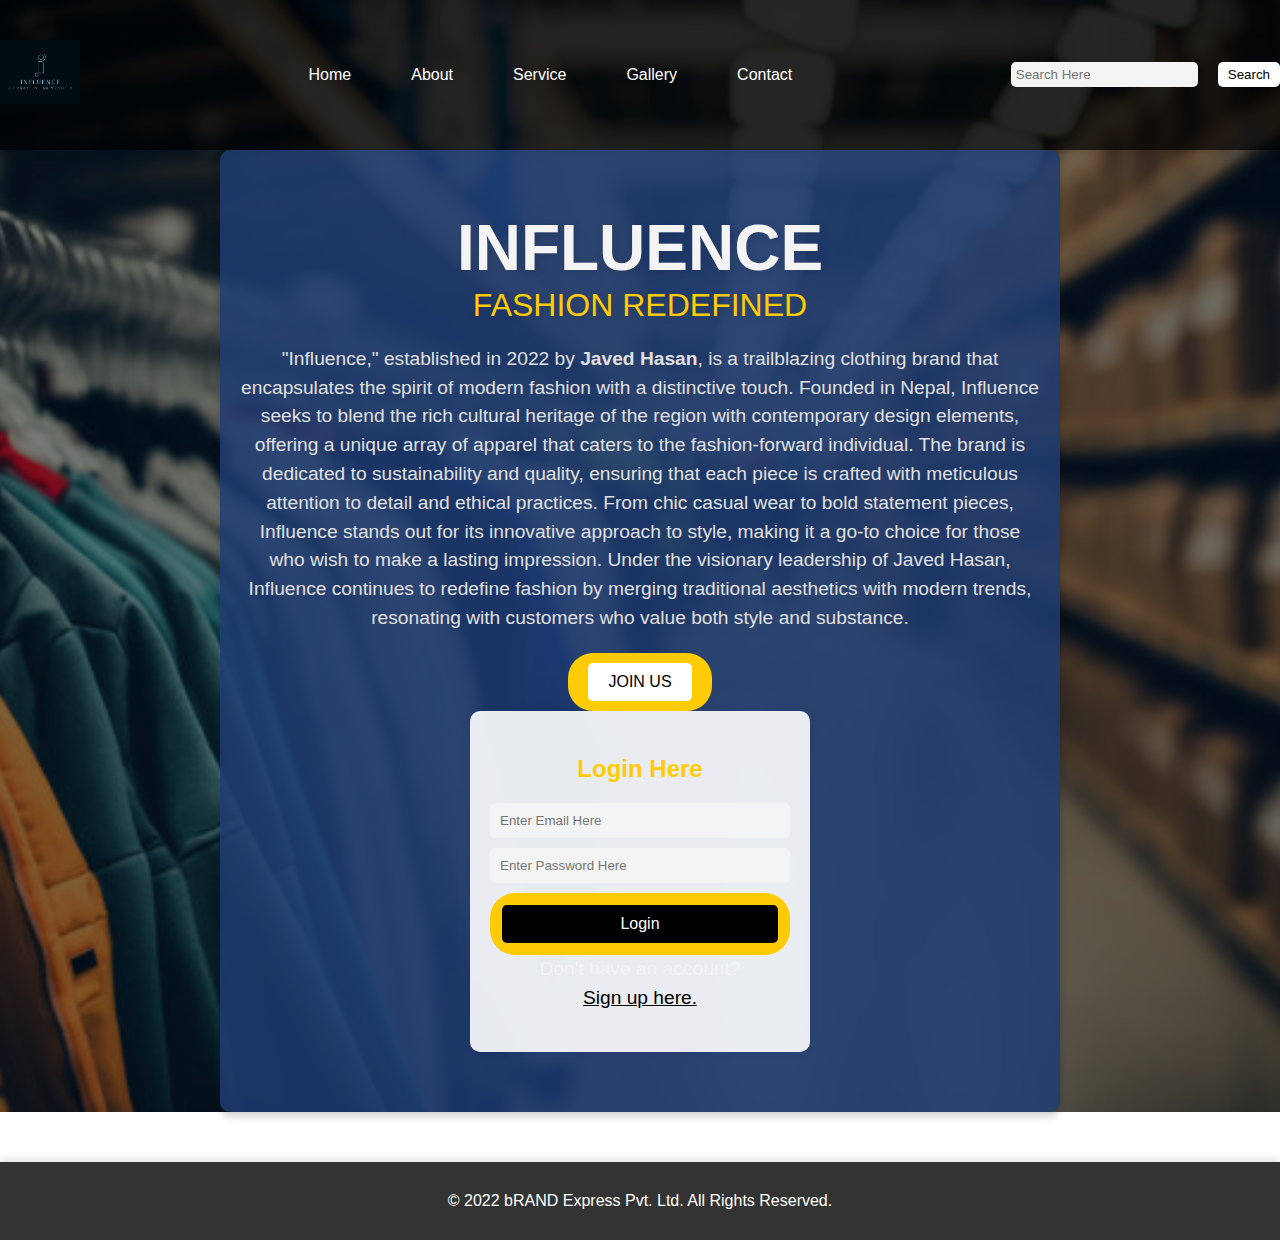
==== index.html @ d0e20061 "Add files via upload" ====
<!DOCTYPE html>
<html lang="en">
<head>
    <meta charset="UTF-8">
    <meta name="viewport" content="width=device-width, initial-scale=1.0">
    <title>Influence - Fashion Redefined</title>
    <link rel="stylesheet" href="style.css">
    <link rel="icon" href="ICON.png" class="rotating">
    <style>
        /* Define the keyframes for the rotating animation */
        @keyframes rotate {
            from {
                transform: rotate(0deg);
            }
            to {
                transform: rotate(360deg);
            }
        }

        /* Apply the animation to the rotating class */
        .rotating {
            animation: rotate 4s linear infinite;
        }

        /* Main background image styling */
        .main {
            background: url('bg1.jpeg') no-repeat center center/cover;
            position: relative;
            min-height: 100vh;
            color: #fff;
            display: flex;
            flex-direction: column;
            justify-content: center;
            align-items: center;
        }

        .navbar, .content, .footer {
            position: relative;
            z-index: 2;
        }

        /* Add a dark overlay for better text visibility */
        .main::before {
            content: '';
            position: absolute;
            top: 0;
            left: 0;
            width: 100%;
            height: 100%;
            background: rgba(0, 0, 0, 0.5); /* Black with 50% opacity */
            z-index: 1;
        }

        /* Navigation Bar */
        .navbar {
            display: flex;
            justify-content: space-between;
            align-items: center;
            width: 100%;
            padding: 20px;
            background: rgba(0, 0, 0, 0.7);
        }

        .logo img {
            width: 100px;
            height: auto;
            animation: none; /* Disable logo rotation in the navbar */
        }

        .menu ul {
            list-style: none;
            display: flex;
            gap: 20px;
            padding: 0;
            margin: 0;
        }

        .menu ul li a {
            font-size: 1em;
            font-weight: 500;
            color: #fff;
            padding: 5px 10px;
            transition: background 0.3s, color 0.3s;
            border-radius: 5px;
        }

        .menu ul li a:hover {
            background: #fff;
            color: #000;
        }

        .search {
            display: flex;
            align-items: center;
        }

        .srch {
            padding: 5px;
            border: none;
            border-radius: 5px;
            outline: none;
        }

        .btn {
            padding: 5px 10px;
            margin-left: 10px;
            background: #fff;
            color: #000;
            border: none;
            border-radius: 5px;
            cursor: pointer;
            transition: background 0.3s, color 0.3s;
        }

        .btn:hover {
            background: #000;
            color: #fff;
        }

        /* Content */
        .content {
            max-width: 800px;
            margin: 0 auto;
            text-align: center;
            z-index: 2;
        }

        .content h2 {
            font-size: 4em;
            margin: 0 0 20px;
            text-transform: uppercase;
            font-weight: 700;
            line-height: 1.2;
        }

        .content h2 span {
            font-size: 0.5em;
            font-weight: 400;
            display: block;
        }

        .content p {
            font-size: 1.2em;
            margin: 0 0 20px;
            line-height: 1.5;
        }

        .content .cn a {
            display: inline-block;
            padding: 10px 20px;
            background: #fff;
            color: #000;
            text-transform: uppercase;
            font-weight: 500;
            border-radius: 5px;
            transition: background 0.3s, color 0.3s;
        }

        .content .cn a:hover {
            background: #000;
            color: #fff;
        }

        /* Form */
        .form {
            max-width: 300px;
            margin: 0 auto;
            text-align: left;
            background: rgba(255, 255, 255, 0.9);
            padding: 20px;
            border-radius: 10px;
            color: #000;
            box-shadow: 0 0 10px rgba(0, 0, 0, 0.1);
        }

        .form h3 {
            font-size: 1.5em;
            margin-bottom: 20px;
            text-align: center;
        }

        .form input[type="email"],
        .form input[type="password"] {
            width: 100%;
            padding: 10px;
            margin-bottom: 10px;
            border: none;
            border-radius: 5px;
            outline: none;
        }

        .form .btnn a {
            display: block;
            text-align: center;
            padding: 10px 0;
            background: #000;
            color: #fff;
            border-radius: 5px;
            transition: background 0.3s, color 0.3s;
        }

        .form .btnn a:hover {
            background: #fff;
            color: #000;
        }

        .form .link a {
            color: #000;
            text-decoration: underline;
        }

        /* Footer */
        footer {
            background: #333;
            color: #fff;
            text-align: center;
            padding: 10px 0;
            position: relative;
            z-index: 2;
        }
    </style>
</head>
<body>
    <div class="main">
        <div class="navbar">
            <div class="icon">
                <h2 class="logo"><img src="ICON.png" alt="Logo"></h2>
            </div>
            <div class="menu">
                <ul>
                    <li><a href="#">Home</a></li>
                    <li><a href="about.html" target="_blank">About</a></li>
                    <li><a href="service.html" target="_blank">Service</a></li>
                    <li><a href="gallery.html" target="_blank">Gallery</a></li>
                    <li><a href="contact.html" target="_blank">Contact</a></li>
                </ul>
            </div>
            <div class="search">
                <input class="srch" type="search" placeholder="Search Here">
                <a href="#"><button class="btn">Search</button></a>
            </div>
        </div>
        <div class="content">
            <h2>Influence<br><span>Fashion Redefined</span></h2>
            <p class="par">
                "Influence," established in 2022 by <strong>Javed Hasan</strong>, is a trailblazing clothing brand that encapsulates the spirit of modern fashion with a distinctive touch. Founded in Nepal, Influence seeks to blend the rich cultural heritage of the region with contemporary design elements, offering a unique array of apparel that caters to the fashion-forward individual. The brand is dedicated to sustainability and quality, ensuring that each piece is crafted with meticulous attention to detail and ethical practices. From chic casual wear to bold statement pieces, Influence stands out for its innovative approach to style, making it a go-to choice for those who wish to make a lasting impression. Under the visionary leadership of Javed Hasan, Influence continues to redefine fashion by merging traditional aesthetics with modern trends, resonating with customers who value both style and substance.
            </p>
            <button class="cn"><a href="signup.html" target="_blank">Join Us</a></button>
            <div class="form">
                <h3>Login Here</h3>
                <input type="email" name="email" placeholder="Enter Email Here">
                <input type="password" placeholder="Enter Password Here">
                <button class="btnn"><a href="#">Login</a></button>
                <p class="link">Don't have an account?<br><a href="signup.html" target="_blank">Sign up here.</a></p>
            </div>
        </div>
    </div>
    <footer>
        <div class="container">
            <p>&copy; 2022 bRAND Express Pvt. Ltd. All Rights Reserved.</p>
        </div>
    </footer>
</body>
</html>
---- style.css ----
/* General styling */
body {
    font-family: 'Arial', sans-serif;
    margin: 0;
    padding: 0;
    background: url('fashion-background.jpg') no-repeat center center fixed; /* Updated to use a fashion-related background image */
    background-size: cover; /* Ensure the background covers the whole page */
    color: #f4f4f4;
}

.container {
    max-width: 1200px;
    margin: 0 auto;
    padding: 20px;
}

/* Navbar styling */
.navbar {
    display: flex;
    justify-content: space-between;
    align-items: center;
    padding: 15px 30px;
    background: rgba(30, 60, 114, 0.8); /* Added transparency for better integration with the background */
    position: sticky;
    top: 0;
    z-index: 1000;
    box-shadow: 0 4px 8px rgba(0, 0, 0, 0.1);
}

.icon {
    display: flex;
    align-items: center;
    transition: transform 0.3s ease; /* Added transition for smooth animation */
}

.icon:hover {
    transform: rotate(180deg); /* Rotate 180 degrees on hover */
}

.logo img {
    max-width: 80px;
    height: auto;
    margin-right: 10px;
}

.menu ul {
    list-style: none;
    display: flex;
    gap: 15px;
}

.menu ul li {
    padding: 10px;
}

.menu ul li a {
    text-decoration: none;
    color: #f4f4f4;
    font-size: 1em;
    font-weight: bold;
    transition: color 0.3s ease;
}

.menu ul li a:hover {
    color: #ffcb05;
}

.search {
    display: flex;
    align-items: center;
}

.srch {
    padding: 10px;
    border-radius: 25px;
    border: 1px solid #ccc;
    outline: none;
    margin-right: 10px;
    background: #f4f4f4;
    color: #121212;
    transition: border-color 0.3s ease;
}

.srch:focus {
    border-color: #ffcb05;
}

.btn {
    background-color: #ffcb05;
    color: #121212;
    border: none;
    border-radius: 25px;
    padding: 10px 20px;
    cursor: pointer;
    transition: background-color 0.3s ease, transform 0.3s ease;
}

.btn:hover {
    background-color: #ffa500;
    transform: translateY(-2px);
}

/* Content styling */
.content {
    text-align: center;
    padding: 60px 20px;
    background: rgba(30, 60, 114, 0.85); /* Updated background with transparency */
    box-shadow: 0 4px 8px rgba(0, 0, 0, 0.2);
    border-radius: 10px;
    margin: 50px 20px;
}

.content h2 {
    font-size: 3em;
    line-height: 1.2;
    color: #f4f4f4;
    margin-bottom: 20px;
    text-shadow: 2px 2px 8px rgba(0, 0, 0, 0.1);
}

.content h2 span {
    color: #ffcb05;
}

.par {
    font-size: 1.2em;
    line-height: 1.5;
    margin: 20px 0;
    color: #e0e0e0;
}

.cn {
    background-color: #ffcb05;
    color: #121212;
    padding: 10px 20px;
    border: none;
    border-radius: 25px;
    cursor: pointer;
    font-size: 1em;
    transition: background-color 0.3s ease, transform 0.3s ease;
}

.cn a {
    text-decoration: none;
    color: inherit;
}

.cn:hover {
    background-color: #ffa500;
    transform: translateY(-2px);
}

/* Form styling */
.form {
    background: rgba(46, 58, 89, 0.9); /* Adjusted color with more transparency */
    padding: 30px;
    border-radius: 10px;
    margin: 50px auto;
    max-width: 400px;
    text-align: left;
    box-shadow: 0 4px 8px rgba(0, 0, 0, 0.1);
}

.form h3 {
    margin-bottom: 20px;
    font-size: 1.5em;
    color: #ffcb05;
    text-align: center;
}

.form input {
    width: calc(100% - 20px);
    padding: 12px;
    margin-bottom: 20px;
    border: none;
    border-radius: 5px;
    background: #f4f4f4;
    color: #121212;
    box-sizing: border-box;
    outline: none;
    transition: background-color 0.3s ease, border 0.3s ease;
}

.form input:focus {
    background-color: #e0e0e0;
    border: 1px solid #ffcb05;
}

.btnn {
    width: 100%;
    padding: 12px;
    background-color: #ffcb05;
    border: none;
    border-radius: 25px;
    cursor: pointer;
    text-align: center;
    display: block;
    color: #121212;
    font-size: 1em;
    transition: background-color 0.3s ease, transform 0.3s ease;
}

.btnn a {
    text-decoration: none;
    color: inherit;
}

.btnn:hover {
    background-color: #ffa500;
    transform: translateY(-2px);
}

.link {
    font-size: 1em;
    margin-top: 20px;
    text-align: center;
    color: #f4f4f4;
}

.link a {
    color: #ffcb05;
    text-decoration: none;
}

.link a:hover {
    text-decoration: underline;
}

.liw {
    margin-top: 20px;
    font-size: 1em;
    color: #f4f4f4;
}

/* Footer styling */
footer {
    background: rgba(30, 60, 114, 0.8); /* Updated background with transparency */
    color: #fff;
    text-align: center;
    padding: 20px 0;
    margin-top: 50px;
    box-shadow: 0 -4px 8px rgba(0, 0, 0, 0.1);
}

footer p {
    margin: 0;
    font-size: 1em;
}
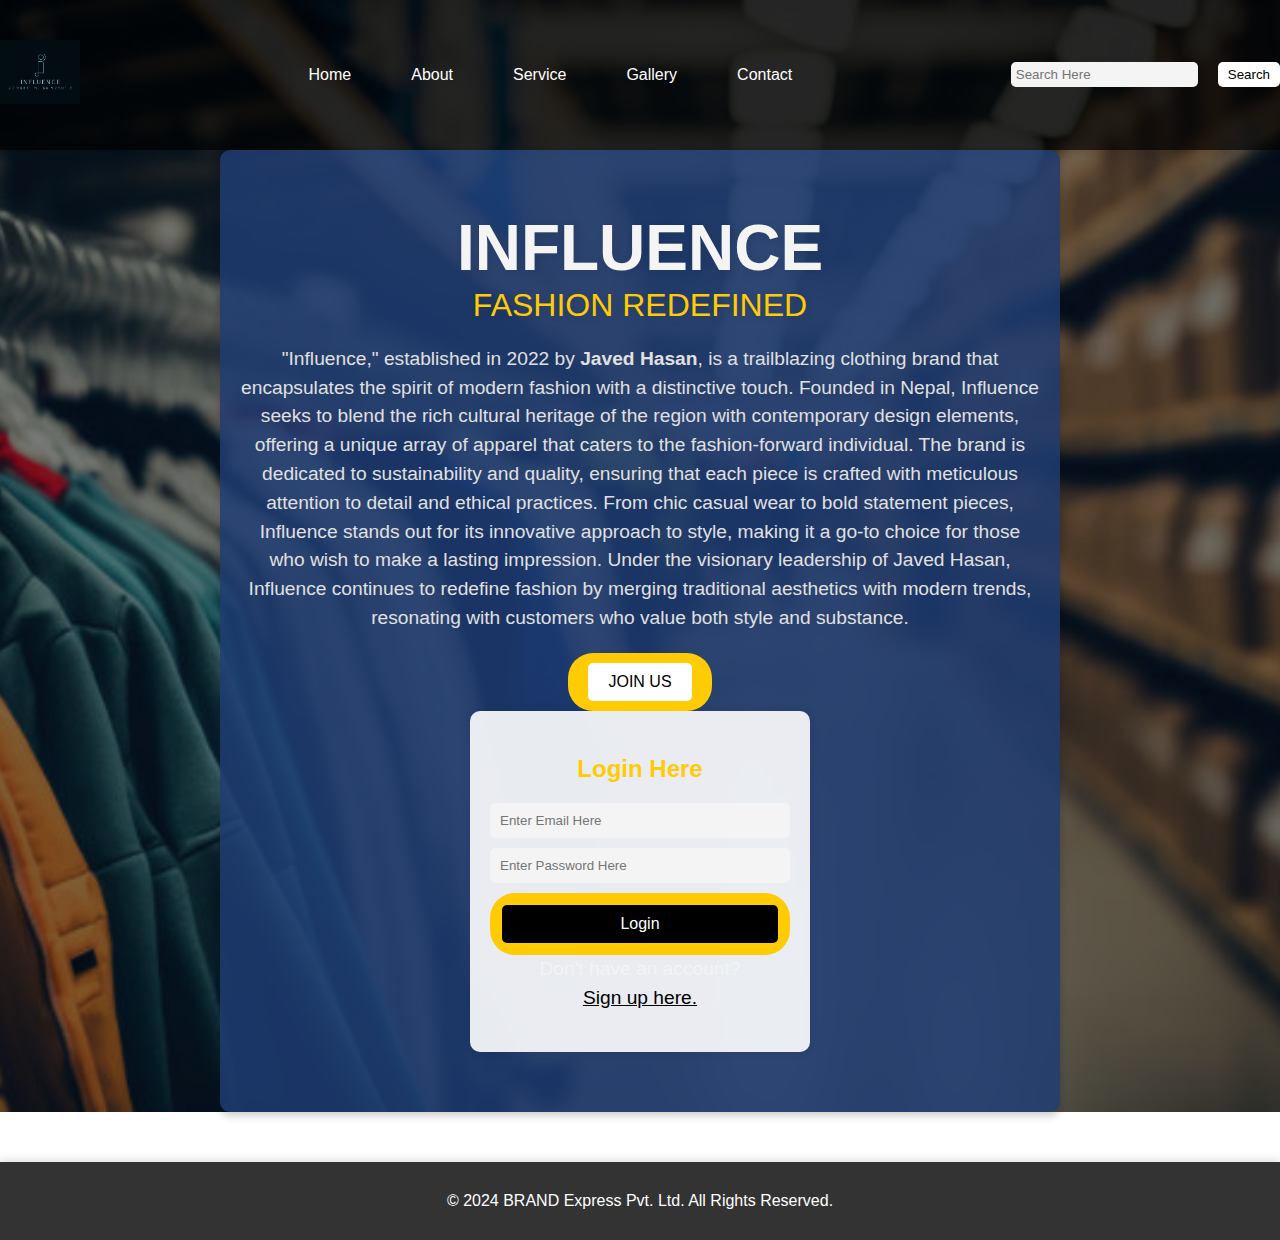
==== commit 1a2c039f: "CHANGED FOOTER TEXT.html" ====
--- a/index.html
+++ b/index.html
@@ -229,7 +229,7 @@
             <div class="menu">
                 <ul>
                     <li><a href="#">Home</a></li>
-                    <li><a href="about.html" target="_blank">About</a></li>
+                    <li><a href="about.html">About</a></li>
                     <li><a href="service.html" target="_blank">Service</a></li>
                     <li><a href="gallery.html" target="_blank">Gallery</a></li>
                     <li><a href="contact.html" target="_blank">Contact</a></li>
@@ -257,7 +257,7 @@
     </div>
     <footer>
         <div class="container">
-            <p>&copy; 2022 bRAND Express Pvt. Ltd. All Rights Reserved.</p>
+            <p>&copy; 2024 BRAND Express Pvt. Ltd. All Rights Reserved.</p>
         </div>
     </footer>
 </body>
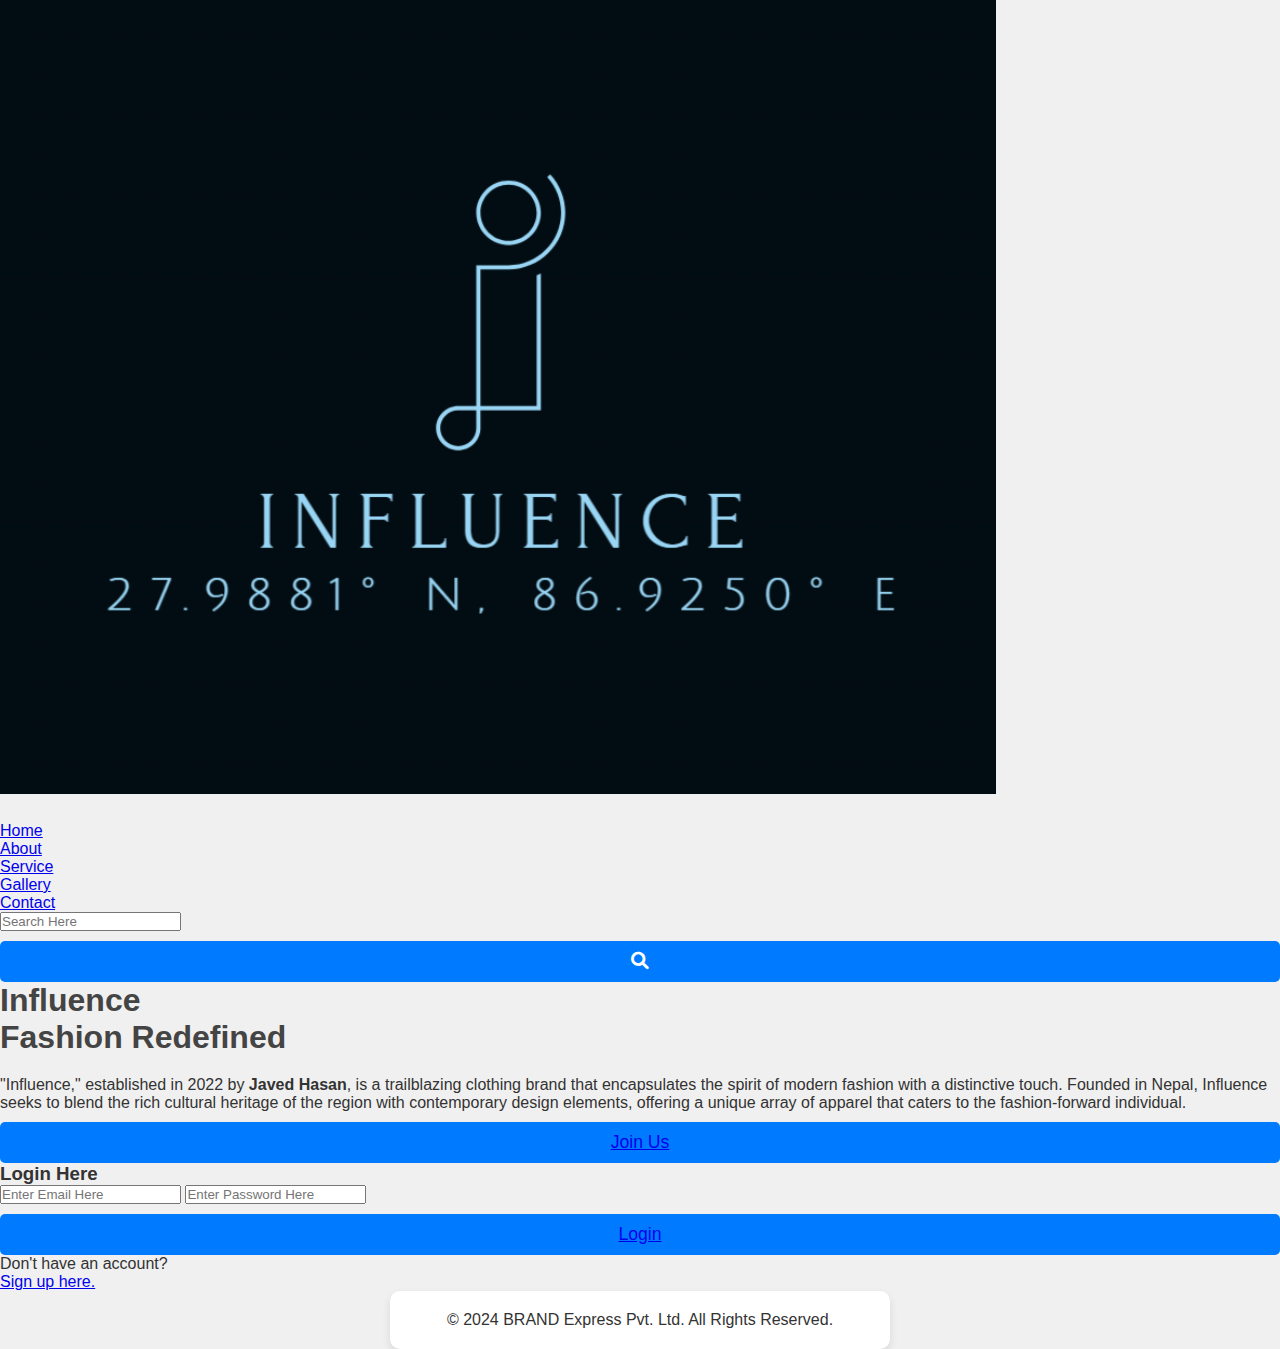
==== commit c5ca3f05: "Update  the fonts desgingindex.html" ====
--- a/index.html
+++ b/index.html
@@ -6,252 +6,41 @@
     <title>Influence - Fashion Redefined</title>
     <link rel="stylesheet" href="style.css">
     <link rel="icon" href="ICON.png" class="rotating">
-    <style>
-        /* Define the keyframes for the rotating animation */
-        @keyframes rotate {
-            from {
-                transform: rotate(0deg);
-            }
-            to {
-                transform: rotate(360deg);
-            }
-        }
-
-        /* Apply the animation to the rotating class */
-        .rotating {
-            animation: rotate 4s linear infinite;
-        }
-
-        /* Main background image styling */
-        .main {
-            background: url('bg1.jpeg') no-repeat center center/cover;
-            position: relative;
-            min-height: 100vh;
-            color: #fff;
-            display: flex;
-            flex-direction: column;
-            justify-content: center;
-            align-items: center;
-        }
-
-        .navbar, .content, .footer {
-            position: relative;
-            z-index: 2;
-        }
-
-        /* Add a dark overlay for better text visibility */
-        .main::before {
-            content: '';
-            position: absolute;
-            top: 0;
-            left: 0;
-            width: 100%;
-            height: 100%;
-            background: rgba(0, 0, 0, 0.5); /* Black with 50% opacity */
-            z-index: 1;
-        }
-
-        /* Navigation Bar */
-        .navbar {
-            display: flex;
-            justify-content: space-between;
-            align-items: center;
-            width: 100%;
-            padding: 20px;
-            background: rgba(0, 0, 0, 0.7);
-        }
-
-        .logo img {
-            width: 100px;
-            height: auto;
-            animation: none; /* Disable logo rotation in the navbar */
-        }
-
-        .menu ul {
-            list-style: none;
-            display: flex;
-            gap: 20px;
-            padding: 0;
-            margin: 0;
-        }
-
-        .menu ul li a {
-            font-size: 1em;
-            font-weight: 500;
-            color: #fff;
-            padding: 5px 10px;
-            transition: background 0.3s, color 0.3s;
-            border-radius: 5px;
-        }
-
-        .menu ul li a:hover {
-            background: #fff;
-            color: #000;
-        }
-
-        .search {
-            display: flex;
-            align-items: center;
-        }
-
-        .srch {
-            padding: 5px;
-            border: none;
-            border-radius: 5px;
-            outline: none;
-        }
-
-        .btn {
-            padding: 5px 10px;
-            margin-left: 10px;
-            background: #fff;
-            color: #000;
-            border: none;
-            border-radius: 5px;
-            cursor: pointer;
-            transition: background 0.3s, color 0.3s;
-        }
-
-        .btn:hover {
-            background: #000;
-            color: #fff;
-        }
-
-        /* Content */
-        .content {
-            max-width: 800px;
-            margin: 0 auto;
-            text-align: center;
-            z-index: 2;
-        }
-
-        .content h2 {
-            font-size: 4em;
-            margin: 0 0 20px;
-            text-transform: uppercase;
-            font-weight: 700;
-            line-height: 1.2;
-        }
-
-        .content h2 span {
-            font-size: 0.5em;
-            font-weight: 400;
-            display: block;
-        }
-
-        .content p {
-            font-size: 1.2em;
-            margin: 0 0 20px;
-            line-height: 1.5;
-        }
-
-        .content .cn a {
-            display: inline-block;
-            padding: 10px 20px;
-            background: #fff;
-            color: #000;
-            text-transform: uppercase;
-            font-weight: 500;
-            border-radius: 5px;
-            transition: background 0.3s, color 0.3s;
-        }
-
-        .content .cn a:hover {
-            background: #000;
-            color: #fff;
-        }
-
-        /* Form */
-        .form {
-            max-width: 300px;
-            margin: 0 auto;
-            text-align: left;
-            background: rgba(255, 255, 255, 0.9);
-            padding: 20px;
-            border-radius: 10px;
-            color: #000;
-            box-shadow: 0 0 10px rgba(0, 0, 0, 0.1);
-        }
-
-        .form h3 {
-            font-size: 1.5em;
-            margin-bottom: 20px;
-            text-align: center;
-        }
-
-        .form input[type="email"],
-        .form input[type="password"] {
-            width: 100%;
-            padding: 10px;
-            margin-bottom: 10px;
-            border: none;
-            border-radius: 5px;
-            outline: none;
-        }
-
-        .form .btnn a {
-            display: block;
-            text-align: center;
-            padding: 10px 0;
-            background: #000;
-            color: #fff;
-            border-radius: 5px;
-            transition: background 0.3s, color 0.3s;
-        }
-
-        .form .btnn a:hover {
-            background: #fff;
-            color: #000;
-        }
-
-        .form .link a {
-            color: #000;
-            text-decoration: underline;
-        }
-
-        /* Footer */
-        footer {
-            background: #333;
-            color: #fff;
-            text-align: center;
-            padding: 10px 0;
-            position: relative;
-            z-index: 2;
-        }
-    </style>
+    <!-- Font Awesome for icons -->
+    <link rel="stylesheet" href="https://cdnjs.cloudflare.com/ajax/libs/font-awesome/6.0.0-beta3/css/all.min.css">
 </head>
 <body>
     <div class="main">
         <div class="navbar">
             <div class="icon">
-                <h2 class="logo"><img src="ICON.png" alt="Logo"></h2>
+                <h2 class="logo"><img src="ICON.png" alt="Influence Logo"></h2>
             </div>
             <div class="menu">
                 <ul>
                     <li><a href="#">Home</a></li>
                     <li><a href="about.html">About</a></li>
-                    <li><a href="service.html" target="_blank">Service</a></li>
-                    <li><a href="gallery.html" target="_blank">Gallery</a></li>
-                    <li><a href="contact.html" target="_blank">Contact</a></li>
+                    <li><a href="service.html">Service</a></li>
+                    <li><a href="gallery.html">Gallery</a></li>
+                    <li><a href="contact.html">Contact</a></li>
                 </ul>
             </div>
             <div class="search">
                 <input class="srch" type="search" placeholder="Search Here">
-                <a href="#"><button class="btn">Search</button></a>
+                <button class="btn"><i class="fas fa-search"></i></button>
             </div>
         </div>
         <div class="content">
             <h2>Influence<br><span>Fashion Redefined</span></h2>
             <p class="par">
-                "Influence," established in 2022 by <strong>Javed Hasan</strong>, is a trailblazing clothing brand that encapsulates the spirit of modern fashion with a distinctive touch. Founded in Nepal, Influence seeks to blend the rich cultural heritage of the region with contemporary design elements, offering a unique array of apparel that caters to the fashion-forward individual. The brand is dedicated to sustainability and quality, ensuring that each piece is crafted with meticulous attention to detail and ethical practices. From chic casual wear to bold statement pieces, Influence stands out for its innovative approach to style, making it a go-to choice for those who wish to make a lasting impression. Under the visionary leadership of Javed Hasan, Influence continues to redefine fashion by merging traditional aesthetics with modern trends, resonating with customers who value both style and substance.
+                "Influence," established in 2022 by <strong>Javed Hasan</strong>, is a trailblazing clothing brand that encapsulates the spirit of modern fashion with a distinctive touch. Founded in Nepal, Influence seeks to blend the rich cultural heritage of the region with contemporary design elements, offering a unique array of apparel that caters to the fashion-forward individual.
             </p>
-            <button class="cn"><a href="signup.html" target="_blank">Join Us</a></button>
+            <button class="cn"><a href="signup.html">Join Us</a></button>
             <div class="form">
                 <h3>Login Here</h3>
-                <input type="email" name="email" placeholder="Enter Email Here">
-                <input type="password" placeholder="Enter Password Here">
+                <input type="email" name="email" placeholder="Enter Email Here" required>
+                <input type="password" name="password" placeholder="Enter Password Here" required>
                 <button class="btnn"><a href="#">Login</a></button>
-                <p class="link">Don't have an account?<br><a href="signup.html" target="_blank">Sign up here.</a></p>
+                <p class="link">Don't have an account?<br><a href="signup.html">Sign up here.</a></p>
             </div>
         </div>
     </div>
--- a/style.css
+++ b/style.css
@@ -1,248 +1,108 @@
-/* General styling */
+/* Basic reset */
+* {
+    margin: 0;
+    padding: 0;
+    box-sizing: border-box;
+}
+
 body {
     font-family: 'Arial', sans-serif;
-    margin: 0;
-    padding: 0;
-    background: url('fashion-background.jpg') no-repeat center center fixed; /* Updated to use a fashion-related background image */
-    background-size: cover; /* Ensure the background covers the whole page */
-    color: #f4f4f4;
+    background-color: #f0f0f0;
+    color: #333;
+}
+
+#signup {
+    display: flex;
+    flex-direction: column;
+    align-items: center;
+    padding: 20px;
 }
 
 .container {
-    max-width: 1200px;
+    max-width: 500px;
     margin: 0 auto;
+    text-align: center;
+    background-color: #fff;
     padding: 20px;
-}
-
-/* Navbar styling */
-.navbar {
-    display: flex;
-    justify-content: space-between;
-    align-items: center;
-    padding: 15px 30px;
-    background: rgba(30, 60, 114, 0.8); /* Added transparency for better integration with the background */
-    position: sticky;
-    top: 0;
-    z-index: 1000;
+    border-radius: 10px;
     box-shadow: 0 4px 8px rgba(0, 0, 0, 0.1);
 }
 
-.icon {
-    display: flex;
-    align-items: center;
-    transition: transform 0.3s ease; /* Added transition for smooth animation */
+h2 {
+    margin-bottom: 20px;
+    font-size: 2em;
+    color: #444;
 }
 
-.icon:hover {
-    transform: rotate(180deg); /* Rotate 180 degrees on hover */
+.form-group {
+    margin-bottom: 15px;
+    text-align: left;
 }
 
-.logo img {
-    max-width: 80px;
-    height: auto;
-    margin-right: 10px;
+.form-group label {
+    display: block;
+    margin-bottom: 5px;
+    font-size: 0.9em;
+    color: #666;
 }
 
-.menu ul {
-    list-style: none;
-    display: flex;
-    gap: 15px;
+.form-group input {
+    width: 100%;
+    padding: 10px;
+    margin-top: 5px;
+    border: 1px solid #ccc;
+    border-radius: 5px;
+    font-size: 1em;
 }
 
-.menu ul li {
+button {
+    width: 100%;
     padding: 10px;
+    margin-top: 10px;
+    background-color: #007bff;
+    color: white;
+    border: none;
+    border-radius: 5px;
+    cursor: pointer;
+    font-size: 1.1em;
+    transition: background-color 0.3s, transform 0.3s;
 }
 
-.menu ul li a {
-    text-decoration: none;
-    color: #f4f4f4;
-    font-size: 1em;
-    font-weight: bold;
-    transition: color 0.3s ease;
+button:hover {
+    background-color: #0056b3;
+    transform: scale(1.05);
 }
 
-.menu ul li a:hover {
-    color: #ffcb05;
+.social-icons {
+    margin-top: 20px;
+    display: flex;
+    justify-content: center;
+    gap: 30px;
 }
 
-.search {
-    display: flex;
-    align-items: center;
+.social-icon {
+    display: inline-block;
+    width: 50px;
+    height: 50px;
+    border-radius: 50%;
+    overflow: hidden;
+    background-color: #fff;
+    box-shadow: 0 4px 8px rgba(0, 0, 0, 0.1);
+    transition: transform 0.3s, box-shadow 0.3s;
 }
 
-.srch {
-    padding: 10px;
-    border-radius: 25px;
-    border: 1px solid #ccc;
-    outline: none;
-    margin-right: 10px;
-    background: #f4f4f4;
-    color: #121212;
-    transition: border-color 0.3s ease;
+.social-icon img {
+    width: 100%;
+    height: 100%;
+    object-fit: cover;
+    transition: transform 0.3s;
 }
 
-.srch:focus {
-    border-color: #ffcb05;
+.social-icon:hover {
+    transform: scale(1.1);
+    box-shadow: 0 6px 12px rgba(0, 0, 0, 0.2);
 }
 
-.btn {
-    background-color: #ffcb05;
-    color: #121212;
-    border: none;
-    border-radius: 25px;
-    padding: 10px 20px;
-    cursor: pointer;
-    transition: background-color 0.3s ease, transform 0.3s ease;
+.social-icon img:hover {
+    transform: scale(1.2);
 }
-
-.btn:hover {
-    background-color: #ffa500;
-    transform: translateY(-2px);
-}
-
-/* Content styling */
-.content {
-    text-align: center;
-    padding: 60px 20px;
-    background: rgba(30, 60, 114, 0.85); /* Updated background with transparency */
-    box-shadow: 0 4px 8px rgba(0, 0, 0, 0.2);
-    border-radius: 10px;
-    margin: 50px 20px;
-}
-
-.content h2 {
-    font-size: 3em;
-    line-height: 1.2;
-    color: #f4f4f4;
-    margin-bottom: 20px;
-    text-shadow: 2px 2px 8px rgba(0, 0, 0, 0.1);
-}
-
-.content h2 span {
-    color: #ffcb05;
-}
-
-.par {
-    font-size: 1.2em;
-    line-height: 1.5;
-    margin: 20px 0;
-    color: #e0e0e0;
-}
-
-.cn {
-    background-color: #ffcb05;
-    color: #121212;
-    padding: 10px 20px;
-    border: none;
-    border-radius: 25px;
-    cursor: pointer;
-    font-size: 1em;
-    transition: background-color 0.3s ease, transform 0.3s ease;
-}
-
-.cn a {
-    text-decoration: none;
-    color: inherit;
-}
-
-.cn:hover {
-    background-color: #ffa500;
-    transform: translateY(-2px);
-}
-
-/* Form styling */
-.form {
-    background: rgba(46, 58, 89, 0.9); /* Adjusted color with more transparency */
-    padding: 30px;
-    border-radius: 10px;
-    margin: 50px auto;
-    max-width: 400px;
-    text-align: left;
-    box-shadow: 0 4px 8px rgba(0, 0, 0, 0.1);
-}
-
-.form h3 {
-    margin-bottom: 20px;
-    font-size: 1.5em;
-    color: #ffcb05;
-    text-align: center;
-}
-
-.form input {
-    width: calc(100% - 20px);
-    padding: 12px;
-    margin-bottom: 20px;
-    border: none;
-    border-radius: 5px;
-    background: #f4f4f4;
-    color: #121212;
-    box-sizing: border-box;
-    outline: none;
-    transition: background-color 0.3s ease, border 0.3s ease;
-}
-
-.form input:focus {
-    background-color: #e0e0e0;
-    border: 1px solid #ffcb05;
-}
-
-.btnn {
-    width: 100%;
-    padding: 12px;
-    background-color: #ffcb05;
-    border: none;
-    border-radius: 25px;
-    cursor: pointer;
-    text-align: center;
-    display: block;
-    color: #121212;
-    font-size: 1em;
-    transition: background-color 0.3s ease, transform 0.3s ease;
-}
-
-.btnn a {
-    text-decoration: none;
-    color: inherit;
-}
-
-.btnn:hover {
-    background-color: #ffa500;
-    transform: translateY(-2px);
-}
-
-.link {
-    font-size: 1em;
-    margin-top: 20px;
-    text-align: center;
-    color: #f4f4f4;
-}
-
-.link a {
-    color: #ffcb05;
-    text-decoration: none;
-}
-
-.link a:hover {
-    text-decoration: underline;
-}
-
-.liw {
-    margin-top: 20px;
-    font-size: 1em;
-    color: #f4f4f4;
-}
-
-/* Footer styling */
-footer {
-    background: rgba(30, 60, 114, 0.8); /* Updated background with transparency */
-    color: #fff;
-    text-align: center;
-    padding: 20px 0;
-    margin-top: 50px;
-    box-shadow: 0 -4px 8px rgba(0, 0, 0, 0.1);
-}
-
-footer p {
-    margin: 0;
-    font-size: 1em;
-}
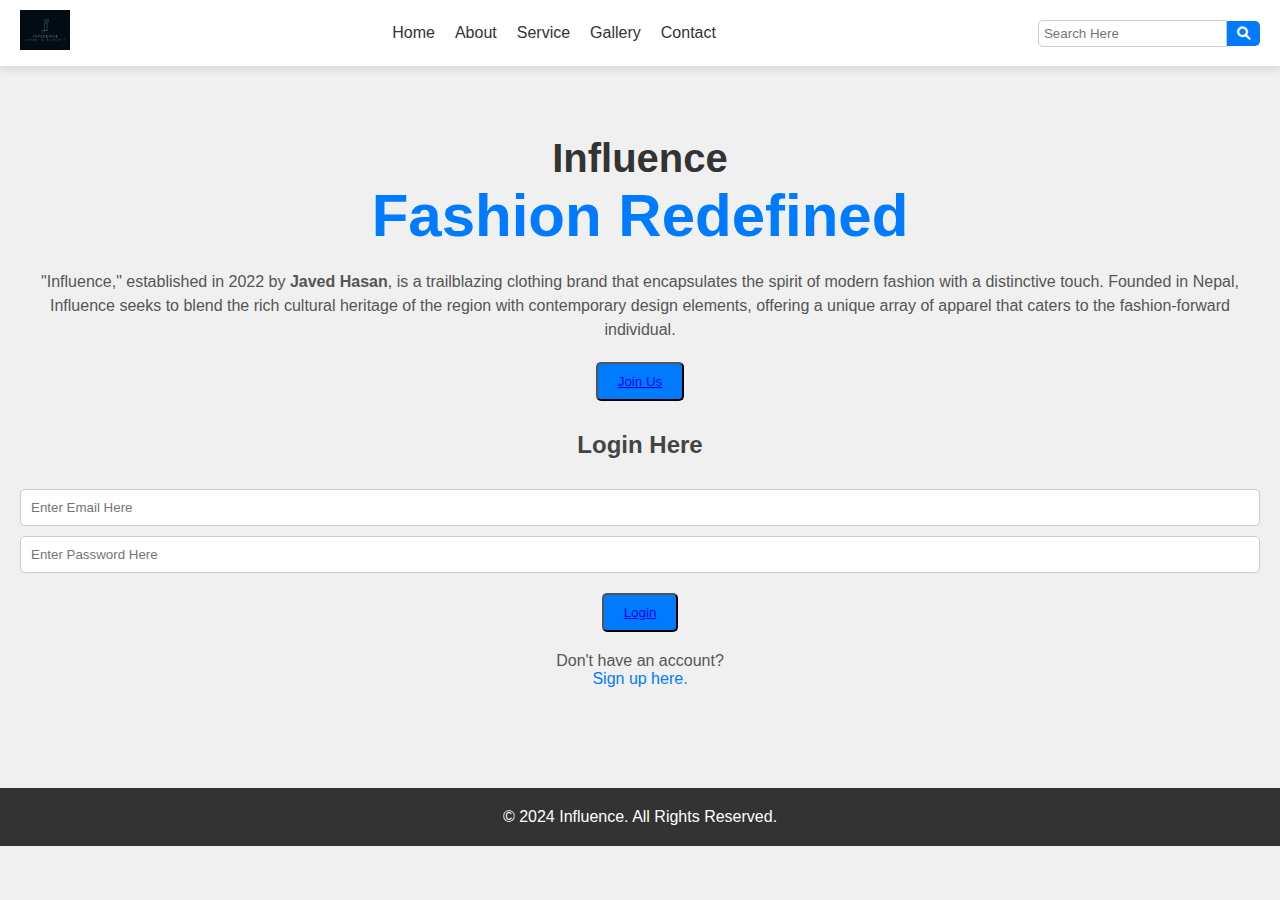
==== commit fcc0ae91: "Update index.html" ====
--- a/index.html
+++ b/index.html
@@ -8,6 +8,8 @@
     <link rel="icon" href="ICON.png" class="rotating">
     <!-- Font Awesome for icons -->
     <link rel="stylesheet" href="https://cdnjs.cloudflare.com/ajax/libs/font-awesome/6.0.0-beta3/css/all.min.css">
+    <!-- Google Fonts -->
+    <link rel="stylesheet" href="https://fonts.googleapis.com/css?family=Montserrat:400,500,600|Playfair+Display:400,500,700&display=swap">
 </head>
 <body>
     <div class="main">
@@ -46,7 +48,7 @@
     </div>
     <footer>
         <div class="container">
-            <p>&copy; 2024 BRAND Express Pvt. Ltd. All Rights Reserved.</p>
+            <p>&copy; 2024 Influence. All Rights Reserved.</p>
         </div>
     </footer>
 </body>
--- a/style.css
+++ b/style.css
@@ -9,100 +9,164 @@
     font-family: 'Arial', sans-serif;
     background-color: #f0f0f0;
     color: #333;
+    margin: 0;
+    padding: 0;
 }
 
-#signup {
+/* Navbar styling */
+.navbar {
     display: flex;
-    flex-direction: column;
+    justify-content: space-between;
     align-items: center;
-    padding: 20px;
+    padding: 10px 20px;
+    background-color: #fff;
+    box-shadow: 0 4px 8px rgba(0, 0, 0, 0.1);
+    position: relative; /* You can change this to 'fixed' if you want it to stay at the top */
+    width: 100%;
+    z-index: 1000;
 }
 
-.container {
-    max-width: 500px;
-    margin: 0 auto;
-    text-align: center;
-    background-color: #fff;
-    padding: 20px;
-    border-radius: 10px;
-    box-shadow: 0 4px 8px rgba(0, 0, 0, 0.1);
+.navbar .logo img {
+    height: 40px;
 }
 
-h2 {
+.navbar .menu ul {
+    list-style: none;
+    display: flex;
+    gap: 20px;
+}
+
+.navbar .menu ul li {
+    display: inline;
+}
+
+.navbar .menu ul li a {
+    text-decoration: none;
+    color: #333;
+    font-weight: 500;
+}
+
+.navbar .search {
+    display: flex;
+    align-items: center;
+}
+
+.navbar .srch {
+    padding: 5px;
+    border: 1px solid #ccc;
+    border-radius: 5px 0 0 5px;
+}
+
+.navbar .btn {
+    padding: 5px 10px;
+    background-color: #007bff;
+    border: none;
+    color: white;
+    border-radius: 0 5px 5px 0;
+    cursor: pointer;
+}
+
+.navbar .btn:hover {
+    background-color: #0056b3;
+}
+
+/* Content styling */
+.content {
+    text-align: center;
+    padding: 50px 20px; /* Add padding for spacing */
+    margin-top: 20px; /* Ensure there is space below the navbar */
+}
+
+.content h2 {
+    font-size: 2.5em;
+    color: #333;
+}
+
+.content h2 span {
+    display: block;
+    font-size: 1.5em;
+    color: #007bff;
+}
+
+.content .par {
+    margin-top: 20px;
+    font-size: 1em;
+    line-height: 1.5;
+    color: #555;
+}
+
+.content .cn {
+    display: inline-block;
+    margin-top: 20px;
+    padding: 10px 20px;
+    background-color: #007bff;
+    color: white;
+    text-decoration: none;
+    border-radius: 5px;
+    transition: background-color 0.3s;
+}
+
+.content .cn:hover {
+    background-color: #0056b3;
+}
+
+.content .form {
+    margin-top: 30px;
+}
+
+.content .form h3 {
     margin-bottom: 20px;
-    font-size: 2em;
+    font-size: 1.5em;
     color: #444;
 }
 
-.form-group {
-    margin-bottom: 15px;
-    text-align: left;
-}
-
-.form-group label {
-    display: block;
-    margin-bottom: 5px;
-    font-size: 0.9em;
-    color: #666;
-}
-
-.form-group input {
-    width: 100%;
-    padding: 10px;
-    margin-top: 5px;
-    border: 1px solid #ccc;
-    border-radius: 5px;
-    font-size: 1em;
-}
-
-button {
+.content .form input {
     width: 100%;
     padding: 10px;
     margin-top: 10px;
+    border: 1px solid #ccc;
+    border-radius: 5px;
+}
+
+.content .form .btnn {
+    display: inline-block;
+    margin-top: 20px;
+    padding: 10px 20px;
     background-color: #007bff;
     color: white;
-    border: none;
+    text-decoration: none;
     border-radius: 5px;
-    cursor: pointer;
-    font-size: 1.1em;
-    transition: background-color 0.3s, transform 0.3s;
+    transition: background-color 0.3s;
 }
 
-button:hover {
+.content .form .btnn:hover {
     background-color: #0056b3;
-    transform: scale(1.05);
 }
 
-.social-icons {
+.content .form .link {
     margin-top: 20px;
-    display: flex;
-    justify-content: center;
-    gap: 30px;
+    color: #555;
 }
 
-.social-icon {
-    display: inline-block;
-    width: 50px;
-    height: 50px;
-    border-radius: 50%;
-    overflow: hidden;
-    background-color: #fff;
-    box-shadow: 0 4px 8px rgba(0, 0, 0, 0.1);
-    transition: transform 0.3s, box-shadow 0.3s;
+.content .form .link a {
+    color: #007bff;
+    text-decoration: none;
 }
 
-.social-icon img {
-    width: 100%;
-    height: 100%;
-    object-fit: cover;
-    transition: transform 0.3s;
+.content .form .link a:hover {
+    text-decoration: underline;
 }
 
-.social-icon:hover {
-    transform: scale(1.1);
-    box-shadow: 0 6px 12px rgba(0, 0, 0, 0.2);
+/* Footer styling */
+footer {
+    background-color: #333;
+    color: white;
+    text-align: center;
+    padding: 20px;
+    margin-top: 50px;
 }
 
-.social-icon img:hover {
-    transform: scale(1.2);
+footer .container {
+    max-width: 500px;
+    margin: 0 auto;
 }
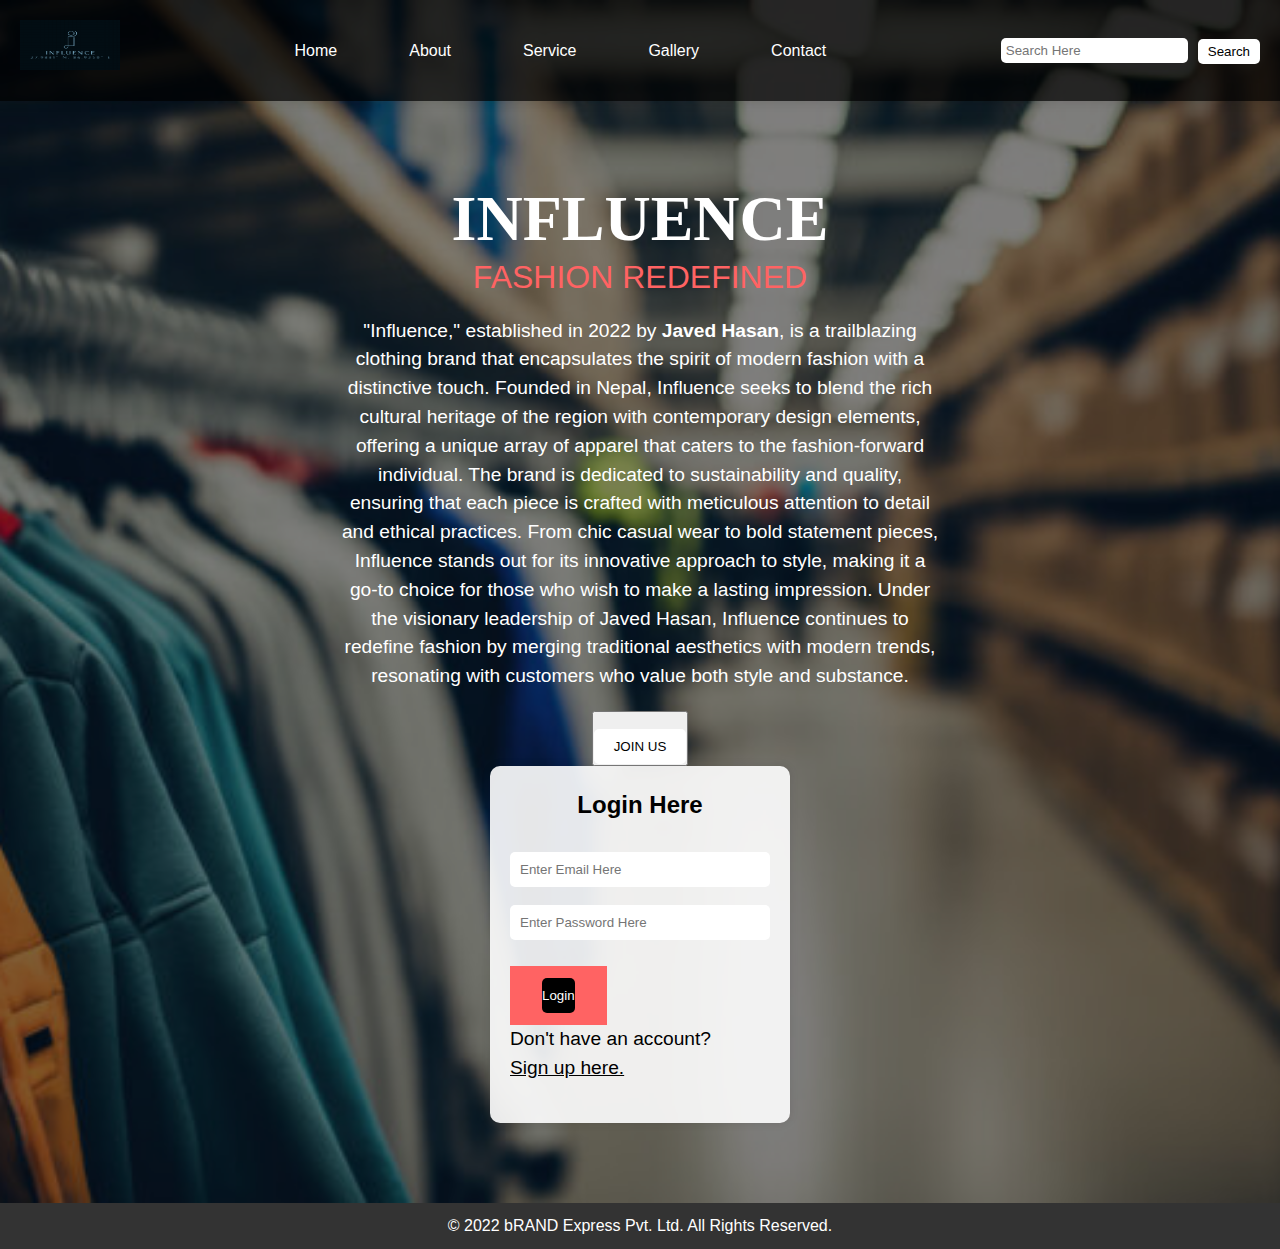
==== commit cd6f1f72: "Update index.html" ====
--- a/index.html
+++ b/index.html
@@ -6,49 +6,258 @@
     <title>Influence - Fashion Redefined</title>
     <link rel="stylesheet" href="style.css">
     <link rel="icon" href="ICON.png" class="rotating">
-    <!-- Font Awesome for icons -->
-    <link rel="stylesheet" href="https://cdnjs.cloudflare.com/ajax/libs/font-awesome/6.0.0-beta3/css/all.min.css">
-    <!-- Google Fonts -->
-    <link rel="stylesheet" href="https://fonts.googleapis.com/css?family=Montserrat:400,500,600|Playfair+Display:400,500,700&display=swap">
+    <style>
+        /* Define the keyframes for the rotating animation */
+        @keyframes rotate {
+            from {
+                transform: rotate(0deg);
+            }
+            to {
+                transform: rotate(360deg);
+            }
+        }
+
+        /* Apply the animation to the rotating class */
+        .rotating {
+            animation: rotate 4s linear infinite;
+        }
+
+        /* Main background image styling */
+        .main {
+            background: url('bg1.jpeg') no-repeat center center/cover;
+            position: relative;
+            min-height: 100vh;
+            color: #fff;
+            display: flex;
+            flex-direction: column;
+            justify-content: center;
+            align-items: center;
+        }
+
+        .navbar, .content, .footer {
+            position: relative;
+            z-index: 2;
+        }
+
+        /* Add a dark overlay for better text visibility */
+        .main::before {
+            content: '';
+            position: absolute;
+            top: 0;
+            left: 0;
+            width: 100%;
+            height: 100%;
+            background: rgba(0, 0, 0, 0.5); /* Black with 50% opacity */
+            z-index: 1;
+        }
+
+        /* Navigation Bar */
+        .navbar {
+            display: flex;
+            justify-content: space-between;
+            align-items: center;
+            width: 100%;
+            padding: 20px;
+            background: rgba(0, 0, 0, 0.7);
+        }
+
+        .logo img {
+            width: 100px;
+            height: auto;
+            animation: none; /* Disable logo rotation in the navbar */
+        }
+
+        .menu ul {
+            list-style: none;
+            display: flex;
+            gap: 20px;
+            padding: 0;
+            margin: 0;
+        }
+
+        .menu ul li a {
+            font-size: 1em;
+            font-weight: 500;
+            color: #fff;
+            padding: 5px 10px;
+            transition: background 0.3s, color 0.3s;
+            border-radius: 5px;
+        }
+
+        .menu ul li a:hover {
+            background: #fff;
+            color: #000;
+        }
+
+        .search {
+            display: flex;
+            align-items: center;
+        }
+
+        .srch {
+            padding: 5px;
+            border: none;
+            border-radius: 5px;
+            outline: none;
+        }
+
+        .btn {
+            padding: 5px 10px;
+            margin-left: 10px;
+            background: #fff;
+            color: #000;
+            border: none;
+            border-radius: 5px;
+            cursor: pointer;
+            transition: background 0.3s, color 0.3s;
+        }
+
+        .btn:hover {
+            background: #000;
+            color: #fff;
+        }
+
+        /* Content */
+        .content {
+            max-width: 800px;
+            margin: 0 auto;
+            text-align: center;
+            z-index: 2;
+        }
+
+        .content h2 {
+            font-size: 4em;
+            margin: 0 0 20px;
+            text-transform: uppercase;
+            font-weight: 700;
+            line-height: 1.2;
+        }
+
+        .content h2 span {
+            font-size: 0.5em;
+            font-weight: 400;
+            display: block;
+        }
+
+        .content p {
+            font-size: 1.2em;
+            margin: 0 0 20px;
+            line-height: 1.5;
+        }
+
+        .content .cn a {
+            display: inline-block;
+            padding: 10px 20px;
+            background: #fff;
+            color: #000;
+            text-transform: uppercase;
+            font-weight: 500;
+            border-radius: 5px;
+            transition: background 0.3s, color 0.3s;
+        }
+
+        .content .cn a:hover {
+            background: #000;
+            color: #fff;
+        }
+
+        /* Form */
+        .form {
+            max-width: 300px;
+            margin: 0 auto;
+            text-align: left;
+            background: rgba(255, 255, 255, 0.9);
+            padding: 20px;
+            border-radius: 10px;
+            color: #000;
+            box-shadow: 0 0 10px rgba(0, 0, 0, 0.1);
+        }
+
+        .form h3 {
+            font-size: 1.5em;
+            margin-bottom: 20px;
+            text-align: center;
+        }
+
+        .form input[type="email"],
+        .form input[type="password"] {
+            width: 100%;
+            padding: 10px;
+            margin-bottom: 10px;
+            border: none;
+            border-radius: 5px;
+            outline: none;
+        }
+
+        .form .btnn a {
+            display: block;
+            text-align: center;
+            padding: 10px 0;
+            background: #000;
+            color: #fff;
+            border-radius: 5px;
+            transition: background 0.3s, color 0.3s;
+        }
+
+        .form .btnn a:hover {
+            background: #fff;
+            color: #000;
+        }
+
+        .form .link a {
+            color: #000;
+            text-decoration: underline;
+        }
+
+        /* Footer */
+        footer {
+            background: #333;
+            color: #fff;
+            text-align: center;
+            padding: 10px 0;
+            position: relative;
+            z-index: 2;
+        }
+    </style>
 </head>
 <body>
     <div class="main">
         <div class="navbar">
             <div class="icon">
-                <h2 class="logo"><img src="ICON.png" alt="Influence Logo"></h2>
+                <h2 class="logo"><img src="ICON.png" alt="Logo"></h2>
             </div>
             <div class="menu">
                 <ul>
                     <li><a href="#">Home</a></li>
-                    <li><a href="about.html">About</a></li>
-                    <li><a href="service.html">Service</a></li>
-                    <li><a href="gallery.html">Gallery</a></li>
-                    <li><a href="contact.html">Contact</a></li>
+                    <li><a href="about.html" target="_blank">About</a></li>
+                    <li><a href="service.html" target="_blank">Service</a></li>
+                    <li><a href="gallery.html" target="_blank">Gallery</a></li>
+                    <li><a href="contact.html" target="_blank">Contact</a></li>
                 </ul>
             </div>
             <div class="search">
                 <input class="srch" type="search" placeholder="Search Here">
-                <button class="btn"><i class="fas fa-search"></i></button>
+                <a href="#"><button class="btn">Search</button></a>
             </div>
         </div>
         <div class="content">
             <h2>Influence<br><span>Fashion Redefined</span></h2>
             <p class="par">
-                "Influence," established in 2022 by <strong>Javed Hasan</strong>, is a trailblazing clothing brand that encapsulates the spirit of modern fashion with a distinctive touch. Founded in Nepal, Influence seeks to blend the rich cultural heritage of the region with contemporary design elements, offering a unique array of apparel that caters to the fashion-forward individual.
+                "Influence," established in 2022 by <strong>Javed Hasan</strong>, is a trailblazing clothing brand that encapsulates the spirit of modern fashion with a distinctive touch. Founded in Nepal, Influence seeks to blend the rich cultural heritage of the region with contemporary design elements, offering a unique array of apparel that caters to the fashion-forward individual. The brand is dedicated to sustainability and quality, ensuring that each piece is crafted with meticulous attention to detail and ethical practices. From chic casual wear to bold statement pieces, Influence stands out for its innovative approach to style, making it a go-to choice for those who wish to make a lasting impression. Under the visionary leadership of Javed Hasan, Influence continues to redefine fashion by merging traditional aesthetics with modern trends, resonating with customers who value both style and substance.
             </p>
-            <button class="cn"><a href="signup.html">Join Us</a></button>
+            <button class="cn"><a href="signup.html" target="_blank">Join Us</a></button>
             <div class="form">
                 <h3>Login Here</h3>
-                <input type="email" name="email" placeholder="Enter Email Here" required>
-                <input type="password" name="password" placeholder="Enter Password Here" required>
+                <input type="email" name="email" placeholder="Enter Email Here">
+                <input type="password" placeholder="Enter Password Here">
                 <button class="btnn"><a href="#">Login</a></button>
-                <p class="link">Don't have an account?<br><a href="signup.html">Sign up here.</a></p>
+                <p class="link">Don't have an account?<br><a href="signup.html" target="_blank">Sign up here.</a></p>
             </div>
         </div>
     </div>
     <footer>
         <div class="container">
-            <p>&copy; 2024 Influence. All Rights Reserved.</p>
+            <p>&copy; 2022 bRAND Express Pvt. Ltd. All Rights Reserved.</p>
         </div>
     </footer>
 </body>
--- a/style.css
+++ b/style.css
@@ -1,172 +1,182 @@
-/* Basic reset */
+/* General Reset and Base Styles */
 * {
     margin: 0;
     padding: 0;
     box-sizing: border-box;
+    font-family: 'Montserrat', sans-serif;
 }
 
 body {
-    font-family: 'Arial', sans-serif;
-    background-color: #f0f0f0;
+    background: #f4f4f9;
     color: #333;
-    margin: 0;
-    padding: 0;
+    line-height: 1.6;
 }
 
-/* Navbar styling */
+a {
+    text-decoration: none;
+    color: inherit;
+}
+
+/* Navbar */
 .navbar {
     display: flex;
     justify-content: space-between;
     align-items: center;
-    padding: 10px 20px;
     background-color: #fff;
-    box-shadow: 0 4px 8px rgba(0, 0, 0, 0.1);
-    position: relative; /* You can change this to 'fixed' if you want it to stay at the top */
-    width: 100%;
-    z-index: 1000;
+    padding: 1rem 2rem;
+    box-shadow: 0 2px 10px rgba(0, 0, 0, 0.1);
 }
 
-.navbar .logo img {
-    height: 40px;
+.icon .logo img {
+    height: 50px;
 }
 
-.navbar .menu ul {
+.menu ul {
+    display: flex;
     list-style: none;
-    display: flex;
-    gap: 20px;
 }
 
-.navbar .menu ul li {
-    display: inline;
+.menu ul li {
+    margin: 0 1rem;
 }
 
-.navbar .menu ul li a {
-    text-decoration: none;
+.menu ul li a {
     color: #333;
     font-weight: 500;
+    transition: color 0.3s ease;
 }
 
-.navbar .search {
-    display: flex;
-    align-items: center;
+.menu ul li a:hover {
+    color: #ff6363;
 }
 
-.navbar .srch {
-    padding: 5px;
-    border: 1px solid #ccc;
-    border-radius: 5px 0 0 5px;
+/* Search */
+.search {
+    display: flex;
 }
 
-.navbar .btn {
-    padding: 5px 10px;
-    background-color: #007bff;
+.srch {
+    border: 1px solid #ddd;
+    border-radius: 4px;
+    padding: 0.5rem;
+    outline: none;
+}
+
+.btn {
+    background-color: #ff6363;
     border: none;
     color: white;
-    border-radius: 0 5px 5px 0;
+    padding: 0.5rem 1rem;
     cursor: pointer;
+    transition: background-color 0.3s ease;
+    margin-left: 0.5rem;
 }
 
-.navbar .btn:hover {
-    background-color: #0056b3;
+.btn:hover {
+    background-color: #ff4343;
 }
 
-/* Content styling */
+/* Content */
 .content {
     text-align: center;
-    padding: 50px 20px; /* Add padding for spacing */
-    margin-top: 20px; /* Ensure there is space below the navbar */
+    padding: 5rem 2rem;
+    background: url('background.jpg') no-repeat center center/cover;
+    color: #fff;
 }
 
 .content h2 {
-    font-size: 2.5em;
-    color: #333;
+    font-family: 'Playfair Display', serif;
+    font-size: 3rem;
+    margin-bottom: 1rem;
 }
 
 .content h2 span {
-    display: block;
-    font-size: 1.5em;
-    color: #007bff;
+    color: #ff6363;
 }
 
-.content .par {
-    margin-top: 20px;
-    font-size: 1em;
-    line-height: 1.5;
-    color: #555;
+.par {
+    margin: 1rem 0;
+    max-width: 600px;
+    margin-left: auto;
+    margin-right: auto;
 }
 
-.content .cn {
+.cn a {
     display: inline-block;
-    margin-top: 20px;
-    padding: 10px 20px;
-    background-color: #007bff;
+    margin-top: 1rem;
+    padding: 0.75rem 2rem;
+    background-color: #ff6363;
     color: white;
-    text-decoration: none;
-    border-radius: 5px;
-    transition: background-color 0.3s;
+    border-radius: 4px;
+    transition: background-color 0.3s ease;
 }
 
-.content .cn:hover {
-    background-color: #0056b3;
+.cn a:hover {
+    background-color: #ff4343;
 }
 
-.content .form {
-    margin-top: 30px;
+/* Form */
+.form {
+    background-color: rgba(255, 255, 255, 0.8);
+    padding: 2rem;
+    border-radius: 8px;
+    margin-top: 2rem;
+    max-width: 400px;
+    margin-left: auto;
+    margin-right: auto;
+    box-shadow: 0 2px 10px rgba(0, 0, 0, 0.2);
 }
 
-.content .form h3 {
-    margin-bottom: 20px;
-    font-size: 1.5em;
-    color: #444;
+.form h3 {
+    margin-bottom: 1rem;
 }
 
-.content .form input {
+.form input {
     width: 100%;
-    padding: 10px;
-    margin-top: 10px;
-    border: 1px solid #ccc;
-    border-radius: 5px;
+    padding: 0.75rem;
+    margin: 0.5rem 0;
+    border: 1px solid #ddd;
+    border-radius: 4px;
 }
 
-.content .form .btnn {
-    display: inline-block;
-    margin-top: 20px;
-    padding: 10px 20px;
-    background-color: #007bff;
+.btnn {
+    background-color: #ff6363;
     color: white;
-    text-decoration: none;
-    border-radius: 5px;
-    transition: background-color 0.3s;
+    border: none;
+    padding: 0.75rem 2rem;
+    margin-top: 1rem;
+    cursor: pointer;
+    transition: background-color 0.3s ease;
 }
 
-.content .form .btnn:hover {
-    background-color: #0056b3;
+.btnn a {
+    color: white;
 }
 
-.content .form .link {
-    margin-top: 20px;
-    color: #555;
+.btnn:hover {
+    background-color: #ff4343;
 }
 
-.content .form .link a {
-    color: #007bff;
-    text-decoration: none;
+.link {
+    margin-top: 1rem;
 }
 
-.content .form .link a:hover {
+.link a {
+    color: #ff6363;
+}
+
+.link a:hover {
     text-decoration: underline;
 }
 
-/* Footer styling */
+/* Footer */
 footer {
     background-color: #333;
     color: white;
     text-align: center;
-    padding: 20px;
-    margin-top: 50px;
+    padding: 1rem 0;
 }
 
-footer .container {
-    max-width: 500px;
-    margin: 0 auto;
+footer p {
+    margin: 0;
 }
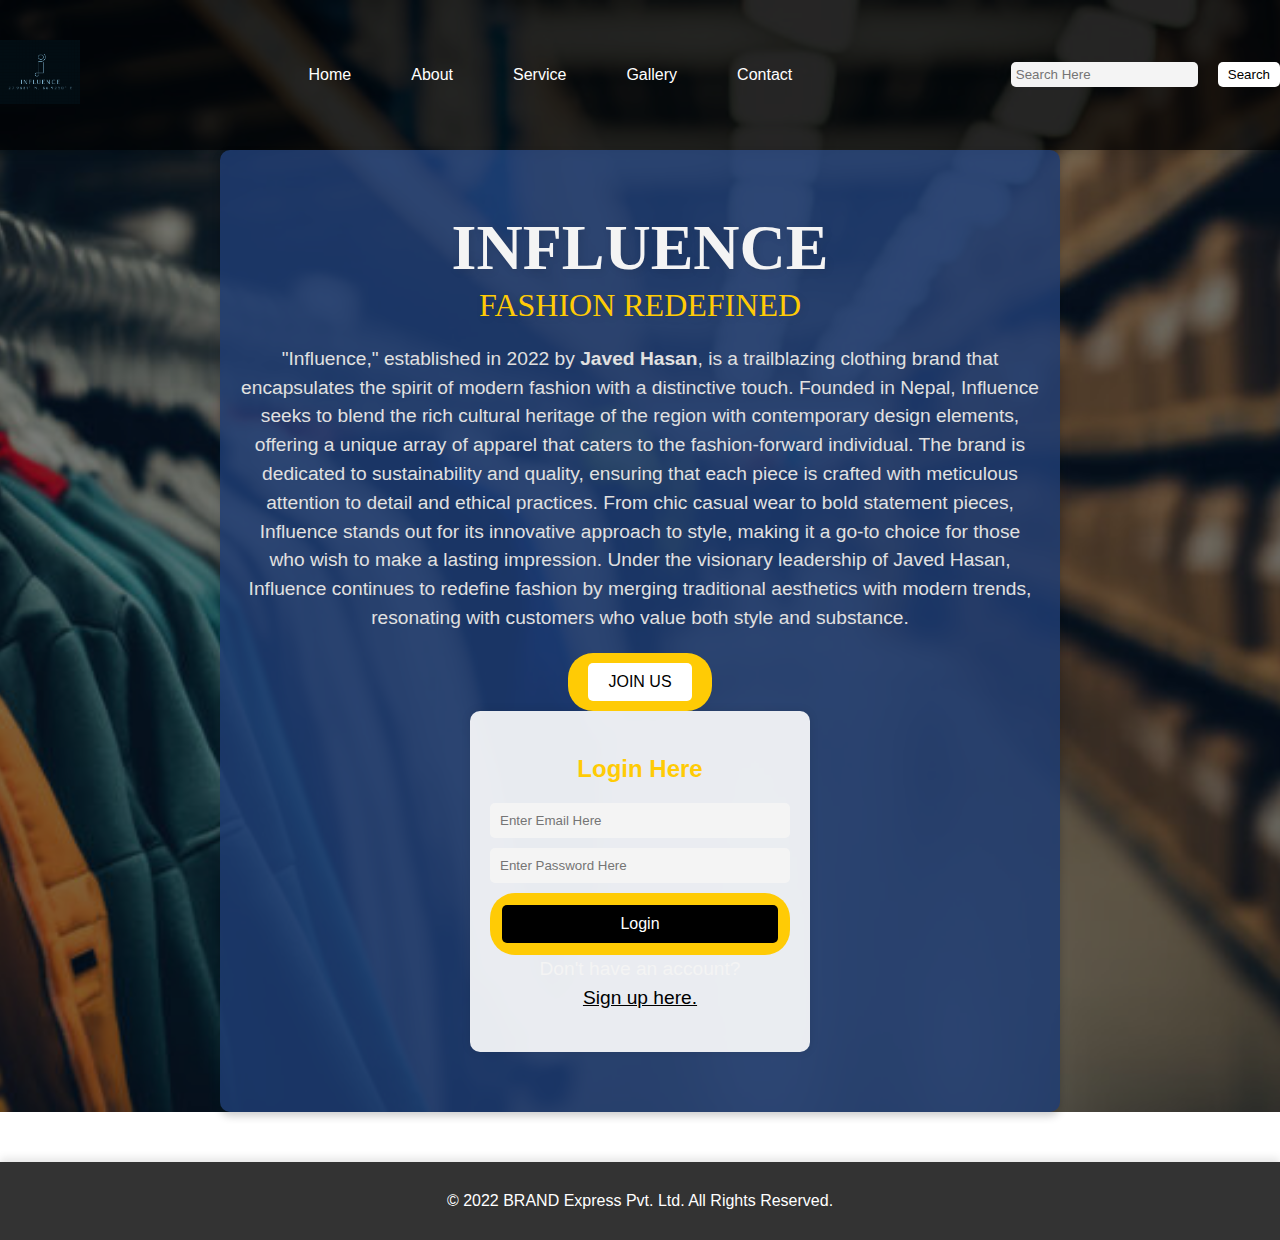
==== commit fe18f64f: "Update index.html" ====
--- a/index.html
+++ b/index.html
@@ -7,7 +7,6 @@
     <link rel="stylesheet" href="style.css">
     <link rel="icon" href="ICON.png" class="rotating">
     <style>
-        /* Define the keyframes for the rotating animation */
         @keyframes rotate {
             from {
                 transform: rotate(0deg);
@@ -17,12 +16,10 @@
             }
         }
 
-        /* Apply the animation to the rotating class */
         .rotating {
             animation: rotate 4s linear infinite;
         }
 
-        /* Main background image styling */
         .main {
             background: url('bg1.jpeg') no-repeat center center/cover;
             position: relative;
@@ -39,7 +36,6 @@
             z-index: 2;
         }
 
-        /* Add a dark overlay for better text visibility */
         .main::before {
             content: '';
             position: absolute;
@@ -47,11 +43,10 @@
             left: 0;
             width: 100%;
             height: 100%;
-            background: rgba(0, 0, 0, 0.5); /* Black with 50% opacity */
+            background: rgba(0, 0, 0, 0.5);
             z-index: 1;
         }
 
-        /* Navigation Bar */
         .navbar {
             display: flex;
             justify-content: space-between;
@@ -64,7 +59,7 @@
         .logo img {
             width: 100px;
             height: auto;
-            animation: none; /* Disable logo rotation in the navbar */
+            animation: none;
         }
 
         .menu ul {
@@ -117,7 +112,6 @@
             color: #fff;
         }
 
-        /* Content */
         .content {
             max-width: 800px;
             margin: 0 auto;
@@ -161,7 +155,6 @@
             color: #fff;
         }
 
-        /* Form */
         .form {
             max-width: 300px;
             margin: 0 auto;
@@ -209,7 +202,6 @@
             text-decoration: underline;
         }
 
-        /* Footer */
         footer {
             background: #333;
             color: #fff;
@@ -257,7 +249,7 @@
     </div>
     <footer>
         <div class="container">
-            <p>&copy; 2022 bRAND Express Pvt. Ltd. All Rights Reserved.</p>
+            <p>&copy; 2022 BRAND Express Pvt. Ltd. All Rights Reserved.</p>
         </div>
     </footer>
 </body>
--- a/style.css
+++ b/style.css
@@ -1,182 +1,250 @@
-/* General Reset and Base Styles */
-* {
+/* General styling */
+body {
+    font-family: 'Montserrat', sans-serif;
     margin: 0;
     padding: 0;
-    box-sizing: border-box;
-    font-family: 'Montserrat', sans-serif;
-}
-
-body {
-    background: #f4f4f9;
-    color: #333;
-    line-height: 1.6;
-}
-
-a {
-    text-decoration: none;
-    color: inherit;
-}
-
-/* Navbar */
+    background: url('fashion-background.jpg') no-repeat center center fixed;
+    background-size: cover;
+    color: #f4f4f4;
+}
+
+.container {
+    max-width: 1200px;
+    margin: 0 auto;
+    padding: 20px;
+}
+
+/* Navbar styling */
 .navbar {
     display: flex;
     justify-content: space-between;
     align-items: center;
-    background-color: #fff;
-    padding: 1rem 2rem;
-    box-shadow: 0 2px 10px rgba(0, 0, 0, 0.1);
-}
-
-.icon .logo img {
-    height: 50px;
+    padding: 15px 30px;
+    background: rgba(30, 60, 114, 0.8);
+    position: sticky;
+    top: 0;
+    z-index: 1000;
+    box-shadow: 0 4px 8px rgba(0, 0, 0, 0.1);
+}
+
+.icon {
+    display: flex;
+    align-items: center;
+    transition: transform 0.3s ease;
+}
+
+.icon:hover {
+    transform: rotate(180deg);
+}
+
+.logo img {
+    max-width: 80px;
+    height: auto;
+    margin-right: 10px;
 }
 
 .menu ul {
-    display: flex;
     list-style: none;
+    display: flex;
+    gap: 15px;
 }
 
 .menu ul li {
-    margin: 0 1rem;
+    padding: 10px;
 }
 
 .menu ul li a {
-    color: #333;
-    font-weight: 500;
+    text-decoration: none;
+    color: #f4f4f4;
+    font-size: 1em;
+    font-weight: bold;
     transition: color 0.3s ease;
 }
 
 .menu ul li a:hover {
-    color: #ff6363;
+    color: #ffcb05;
 }
 
 /* Search */
 .search {
     display: flex;
+    align-items: center;
 }
 
 .srch {
-    border: 1px solid #ddd;
-    border-radius: 4px;
-    padding: 0.5rem;
+    padding: 10px;
+    border-radius: 25px;
+    border: 1px solid #ccc;
     outline: none;
+    margin-right: 10px;
+    background: #f4f4f4;
+    color: #121212;
+    transition: border-color 0.3s ease;
+}
+
+.srch:focus {
+    border-color: #ffcb05;
 }
 
 .btn {
-    background-color: #ff6363;
-    border: none;
-    color: white;
-    padding: 0.5rem 1rem;
+    background-color: #ffcb05;
+    color: #121212;
+    border: none;
+    border-radius: 25px;
+    padding: 10px 20px;
     cursor: pointer;
-    transition: background-color 0.3s ease;
-    margin-left: 0.5rem;
+    transition: background-color 0.3s ease, transform 0.3s ease;
 }
 
 .btn:hover {
-    background-color: #ff4343;
-}
-
-/* Content */
+    background-color: #ffa500;
+    transform: translateY(-2px);
+}
+
+/* Content styling */
 .content {
     text-align: center;
-    padding: 5rem 2rem;
-    background: url('background.jpg') no-repeat center center/cover;
-    color: #fff;
+    padding: 60px 20px;
+    background: rgba(30, 60, 114, 0.85);
+    box-shadow: 0 4px 8px rgba(0, 0, 0, 0.2);
+    border-radius: 10px;
+    margin: 50px 20px;
 }
 
 .content h2 {
     font-family: 'Playfair Display', serif;
-    font-size: 3rem;
-    margin-bottom: 1rem;
+    font-size: 3em;
+    line-height: 1.2;
+    color: #f4f4f4;
+    margin-bottom: 20px;
+    text-shadow: 2px 2px 8px rgba(0, 0, 0, 0.1);
 }
 
 .content h2 span {
-    color: #ff6363;
+    color: #ffcb05;
 }
 
 .par {
-    margin: 1rem 0;
-    max-width: 600px;
-    margin-left: auto;
-    margin-right: auto;
+    font-size: 1.2em;
+    line-height: 1.5;
+    margin: 20px 0;
+    color: #e0e0e0;
+}
+
+.cn {
+    background-color: #ffcb05;
+    color: #121212;
+    padding: 10px 20px;
+    border: none;
+    border-radius: 25px;
+    cursor: pointer;
+    font-size: 1em;
+    transition: background-color 0.3s ease, transform 0.3s ease;
 }
 
 .cn a {
-    display: inline-block;
-    margin-top: 1rem;
-    padding: 0.75rem 2rem;
-    background-color: #ff6363;
-    color: white;
-    border-radius: 4px;
-    transition: background-color 0.3s ease;
-}
-
-.cn a:hover {
-    background-color: #ff4343;
-}
-
-/* Form */
+    text-decoration: none;
+    color: inherit;
+}
+
+.cn:hover {
+    background-color: #ffa500;
+    transform: translateY(-2px);
+}
+
+/* Form styling */
 .form {
-    background-color: rgba(255, 255, 255, 0.8);
-    padding: 2rem;
-    border-radius: 8px;
-    margin-top: 2rem;
+    background: rgba(46, 58, 89, 0.9);
+    padding: 30px;
+    border-radius: 10px;
+    margin: 50px auto;
     max-width: 400px;
-    margin-left: auto;
-    margin-right: auto;
-    box-shadow: 0 2px 10px rgba(0, 0, 0, 0.2);
+    text-align: left;
+    box-shadow: 0 4px 8px rgba(0, 0, 0, 0.1);
 }
 
 .form h3 {
-    margin-bottom: 1rem;
+    margin-bottom: 20px;
+    font-size: 1.5em;
+    color: #ffcb05;
+    text-align: center;
 }
 
 .form input {
+    width: calc(100% - 20px);
+    padding: 12px;
+    margin-bottom: 20px;
+    border: none;
+    border-radius: 5px;
+    background: #f4f4f4;
+    color: #121212;
+    box-sizing: border-box;
+    outline: none;
+    transition: background-color 0.3s ease, border 0.3s ease;
+}
+
+.form input:focus {
+    background-color: #e0e0e0;
+    border: 1px solid #ffcb05;
+}
+
+.btnn {
     width: 100%;
-    padding: 0.75rem;
-    margin: 0.5rem 0;
-    border: 1px solid #ddd;
-    border-radius: 4px;
-}
-
-.btnn {
-    background-color: #ff6363;
-    color: white;
-    border: none;
-    padding: 0.75rem 2rem;
-    margin-top: 1rem;
+    padding: 12px;
+    background-color: #ffcb05;
+    border: none;
+    border-radius: 25px;
     cursor: pointer;
-    transition: background-color 0.3s ease;
+    text-align: center;
+    display: block;
+    color: #121212;
+    font-size: 1em;
+    transition: background-color 0.3s ease, transform 0.3s ease;
 }
 
 .btnn a {
-    color: white;
+    text-decoration: none;
+    color: inherit;
 }
 
 .btnn:hover {
-    background-color: #ff4343;
+    background-color: #ffa500;
+    transform: translateY(-2px);
 }
 
 .link {
-    margin-top: 1rem;
+    font-size: 1em;
+    margin-top: 20px;
+    text-align: center;
+    color: #f4f4f4;
 }
 
 .link a {
-    color: #ff6363;
+    color: #ffcb05;
+    text-decoration: none;
 }
 
 .link a:hover {
     text-decoration: underline;
 }
 
-/* Footer */
+.liw {
+    margin-top: 20px;
+    font-size: 1em;
+    color: #f4f4f4;
+}
+
+/* Footer styling */
 footer {
-    background-color: #333;
-    color: white;
-    text-align: center;
-    padding: 1rem 0;
+    background: rgba(30, 60, 114, 0.8);
+    color: #fff;
+    text-align: center;
+    padding: 20px 0;
+    margin-top: 50px;
+    box-shadow: 0 -4px 8px rgba(0, 0, 0, 0.1);
 }
 
 footer p {
     margin: 0;
-}
+    font-size: 1em;
+}
